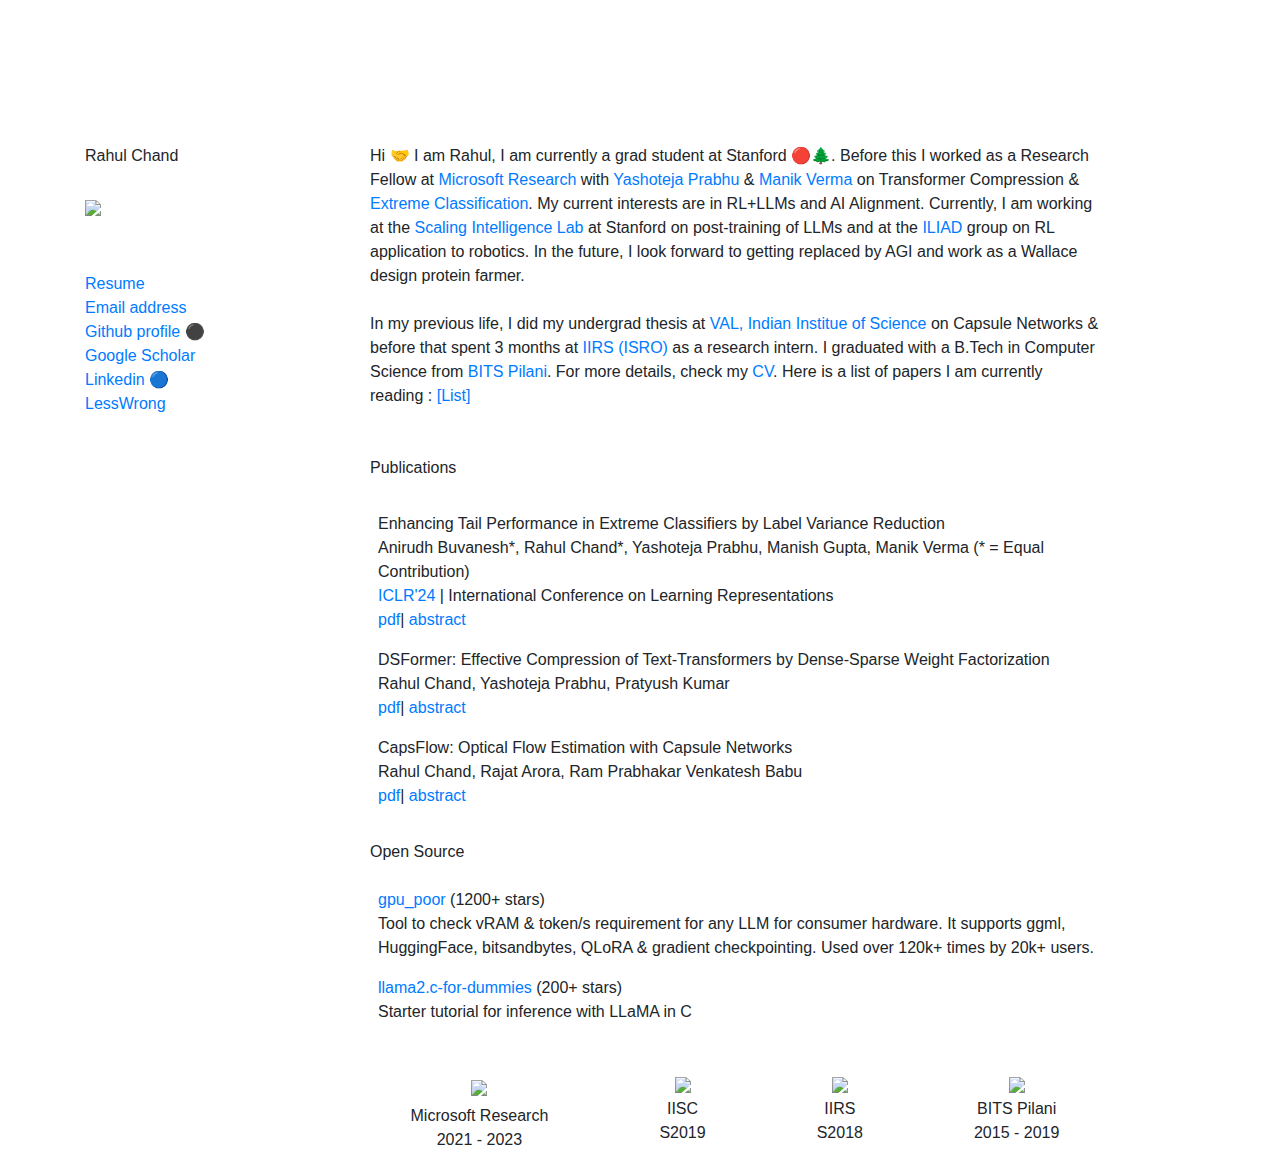
==== index.html @ d1b16026 "new bio" ====
<!DOCTYPE html>
<html lang="en">
  <head>
    <!-- Required meta tags -->
    <meta charset="utf-8" />
    <meta
      name="viewport"
      content="width=device-width, initial-scale=1, shrink-to-fit=no"
    />
    <meta
      name="description"
      content=""
    />
    <meta name="author" content="Rahul Chand" />
    <meta name="theme-color" content="#222222" />

    <link
      rel="apple-touch-icon"
      sizes="180x180"
      href="images/nicons/apple-touch-icon.png"
    />
    <link
      rel="icon"
      type="image/png"
      sizes="32x32"
      href="images/nicons/favicon.ico"
    />
    <link
      rel="icon"
      type="image/png"
      sizes="16x16"
      href="images/nicons/favicon.ico"
    />

    <!-- Bootstrap CSS -->
    <link
      rel="stylesheet"
      href="https://stackpath.bootstrapcdn.com/bootstrap/4.4.1/css/bootstrap.min.css"
      integrity="sha384-Vkoo8x4CGsO3+Hhxv8T/Q5PaXtkKtu6ug5TOeNV6gBiFeWPGFN9MuhOf23Q9Ifjh"
      crossorigin="anonymous"
    />
    <link rel="stylesheet" href="assets/style-3.css" />

    <title>Rahul Chand</title>
  </head>
  <body>
    <!-- <h1>Hello, world!</h1> -->
    <div class="container pt-5 allstuffp">
      <div class="row pt-5 allstuff">
        <div class="col-md-3 pt-5">
          <div class="fixed-posi">
            <p class="name">Rahul Chand</p>
            <img src="images/cat.jpg" class="profilepic pt-3 pb-2" />

            <div class="pt-5 menur">
              <a
                class="my-hover-class"
                target="_blank"
                href="assets/Resume_Upload_Rahul.pdf"
                >Resume</a
              >
            </div>
            <div class="">
              <a
                class="my-hover-class"
                target="_blank"
                href="mailto:rahulsc@stanford.edu"
                >Email address</a
              >
            </div>
            <div class="">
              <a
                class="my-hover-class"
                target="_blank"
                href="https://github.com/rahulschand"
                >Github profile ⚫️</a
              >
            </div>
            <div class="">
                <a
                  class="my-hover-class"
                  target="_blank"
                  href="https://scholar.google.com/citations?user=MwVowfAAAAAJ&hl=en"
                  >Google Scholar</a
                >
            </div>
            <div class="">
              <a
                class="my-hover-class"
                target="_blank"
                href="https://www.linkedin.com/in/rahulschand/"
                >Linkedin 🔵</a
              >
            </div>
            <div class="">
                <a
                  class="my-hover-class"
                  target="_blank"
                  href="https://www.lesswrong.com/users/rahul-chand"
                  >LessWrong</a
                >
              </div>
            <!-- <div class="">
              <a
                class="my-hover-class"
                target="_blank"
                href=""
                >twitter</a
              >
            </div> -->

            <!-- <div class="pt-5">usercontext</div> -->
            <!-- <div class="">travel history</div> -->
            <!-- <div class="">this template</div> -->
          </div>
        </div>
        <div class="col-md-8 pt-5 about">
          Hi 🤝 I am Rahul, I am currently a grad student at <span class="text-red-700">Stanford</span> 🔴🌲. Before this  
          I worked as a Research Fellow at
          <a
            class="in-text"
            href="https://www.microsoft.com/en-us/research/lab/microsoft-research-india/"
            target="_blank"
            >Microsoft Research</a
          >
          with
          <a
            class="in-text"
            href="https://www.microsoft.com/en-us/research/people/yprabhu/"
            target="_blank"
            >Yashoteja Prabhu</a
          >
          &
          <a
            class="in-text"
            href="https://www.microsoft.com/en-us/research/people/manik/"
            target="_blank"
            >Manik Verma</a
          >
          on Transformer Compression &
          <a
            class="in-text"
            href="http://manikvarma.org/pubs/bengio19.pdf"
            target="_blank"
            >Extreme Classification</a
          >. My current interests are in RL+LLMs and AI Alignment. Currently, I am working at the <a class="in-text" href="https://scalingintelligence.stanford.edu" target="_blank">Scaling Intelligence Lab</a> at Stanford on post-training of LLMs and at the <a class="in-text" href="https://iliad.stanford.edu" target="_blank">ILIAD</a> group on RL application to robotics. In the future, I look forward to getting replaced by AGI and work as a Wallace design protein farmer.
          <br />
          <br />
        
          In my previous life, I did my undergrad thesis at
          <a class="in-text" href="https://val.cds.iisc.ac.in/" target="_blank"
            >VAL, Indian Institue of Science</a
          > on Capsule Networks & before that spent 3 months at 
          <a class="in-text" href="https://www.iirs.gov.in" target="_blank">
            IIRS (ISRO)
          </a>
           as a research intern.
          I graduated with a B.Tech in Computer Science from
          <a
            class="in-text"
            href="https://www.bits-pilani.ac.in/"
            target="_blank"
            >BITS Pilani</a
          >. For more details, check my
          <a class="in-text" href="assets/Resume_Upload_Rahul.pdf" target="_blank">CV</a
          >. Here is a list of papers I am currently reading : <a href="paper_read/">[List]</a>

          <p class="header pt-5">Publications</p>
          <div class="py-2">
            <p class="paper my-2 pl-2">
              <span class="papertitle">
                Enhancing Tail Performance in Extreme Classifiers by Label Variance Reduction
                  </span
              ><br />
              Anirudh Buvanesh*, <span class="thisauthor"> Rahul Chand*</span>,  Yashoteja Prabhu, Manish Gupta, Manik Verma <span class="noter"> (* = Equal Contribution)</span>
              <br />
              <a href="https://iclr.cc/">ICLR'24</a> | <span class="conf">International Conference on Learning Representations</span><br>
              <a
                class="tag"
                href="https://openreview.net/pdf?id=6ARlSgun7J"
                target="_blank"
                >pdf</a
              ><span class="tagsep">|</span>
              <a
                class="tag"
                href="https://openreview.net/forum?id=6ARlSgun7J"
                target="_blank"
                >abstract</a
              >
            </p>
            <p class="paper my-3 pl-2">
                <span class="papertitle">
                    DSFormer: Effective Compression of Text-Transformers by Dense-Sparse Weight Factorization
                    </span
                ><br />
                <span class="thisauthor">Rahul Chand</span>, Yashoteja Prabhu, Pratyush Kumar
                <br />
  
                <a
                  class="tag"
                  href="https://arxiv.org/abs/2312.13211.pdf"
                  target="_blank"
                  >pdf</a
                ><span class="tagsep">|</span>
                <a
                  class="tag"
                  href="https://arxiv.org/abs/2312.13211"
                  target="_blank"
                  >abstract</a
                >
              </p>
              <p class="paper my-2 pl-2">
                <span class="papertitle">
                  CapsFlow: Optical Flow Estimation with Capsule Networks</span
                ><br />
                <span class="thisauthor">Rahul Chand</span>, Rajat Arora, Ram
                Prabhakar Venkatesh Babu
                <br />
  
                <a
                  class="tag"
                  href="https://arxiv.org/abs/2304.00306.pdf"
                  target="_blank"
                  >pdf</a
                ><span class="tagsep">|</span>
                <a
                  class="tag"
                  href="https://arxiv.org/abs/2304.00306"
                  target="_blank"
                  >abstract</a
                >
              </p>
          </div>

          <div class="py-2">
            <p class="header pt-2">Open Source</p>
            <div class="py-1">
              <p class="paper my-1 pl-2">
                <a
                  class="tag"
                  href="https://github.com/RahulSChand/gpu_poor"
                  class="papertitle"
                >
                  gpu_poor
                </a>
                (1200+ stars)
                <br />

                Tool to check vRAM & token/s requirement for any LLM for
                consumer hardware. It supports ggml, HuggingFace, bitsandbytes,
                QLoRA & gradient checkpointing. Used over 120k+ times by 20k+ users.
              </p>
            </div>
            <div class="py-1">
              <p class="paper my-1 pl-2">
                <a
                  class="tag"
                  href="https://github.com/RahulSChand/llama2.c-for-dummies"
                  class="papertitle"
                >
                  llama2.c-for-dummies
                </a>
                (200+ stars) <br />
                Starter tutorial for inference with LLaMA in C
              </p>
            </div>
          </div>
          <div class="row text-center py-4">
            <div class="mx-auto mt-2">
              <img
                class="img-fluid instilogo p-2"
                src="images/microsoft_research_logo.jpg"
              />
              <div class="institution">Microsoft Research</div>
              <div class="years">2021 - 2023</div>
            </div>
            

            <div class="mx-auto mt-2">
              <img class="img-fluid instilogo p-1" src="images/iisc.jpg" />
              <div class="institution">IISC</div>
              <div class="years">S2019</div>
            </div>
            <div class="mx-auto mt-2">
              <img class="img-fluid instilogo p-1" src="images/iirs.jpg" />
              <div class="institution">IIRS</div>
              <div class="years">S2018</div>
            </div>
            <div class="mx-auto mt-2">
              <img
                class="img-fluid instilogo p-1"
                src="images/bitspilani.png"
              />
              <div class="institution">BITS Pilani</div>
              <div class="years">2015 - 2019</div>
            </div>
          </div>
        </div>
      </div>
    </div>

    <!-- Optional JavaScript -->
    <!-- jQuery first, then Popper.js, then Bootstrap JS -->
    <script
      src="https://code.jquery.com/jquery-3.4.1.slim.min.js"
      integrity="sha384-J6qa4849blE2+poT4WnyKhv5vZF5SrPo0iEjwBvKU7imGFAV0wwj1yYfoRSJoZ+n"
      crossorigin="anonymous"
    ></script>
    <script
      src="https://cdn.jsdelivr.net/npm/popper.js@1.16.0/dist/umd/popper.min.js"
      integrity="sha384-Q6E9RHvbIyZFJoft+2mJbHaEWldlvI9IOYy5n3zV9zzTtmI3UksdQRVvoxMfooAo"
      crossorigin="anonymous"
    ></script>
    <script
      src="https://stackpath.bootstrapcdn.com/bootstrap/4.4.1/js/bootstrap.min.js"
      integrity="sha384-wfSDF2E50Y2D1uUdj0O3uMBJnjuUD4Ih7YwaYd1iqfktj0Uod8GCExl3Og8ifwB6"
      crossorigin="anonymous"
    ></script>
    <script src="assets/style-3.js"></script>
  </body>
  <style></style>
</html>
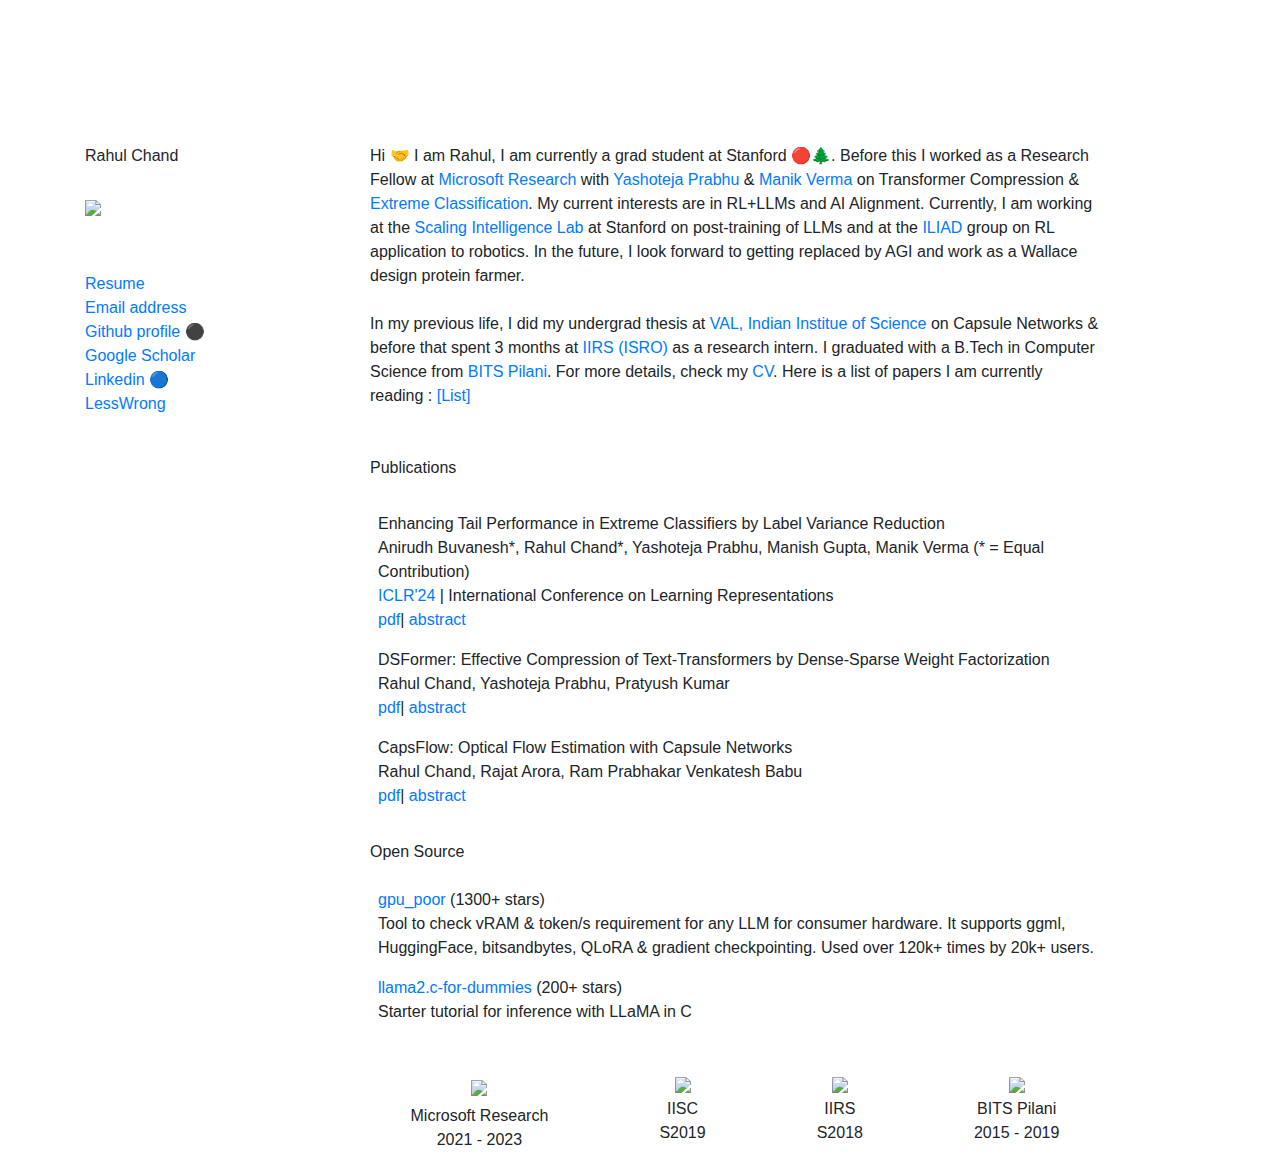
==== commit 785eb6f7: "new bio" ====
--- a/index.html
+++ b/index.html
@@ -243,7 +243,7 @@
                 >
                   gpu_poor
                 </a>
-                (1200+ stars)
+                (1300+ stars)
                 <br />
 
                 Tool to check vRAM & token/s requirement for any LLM for
